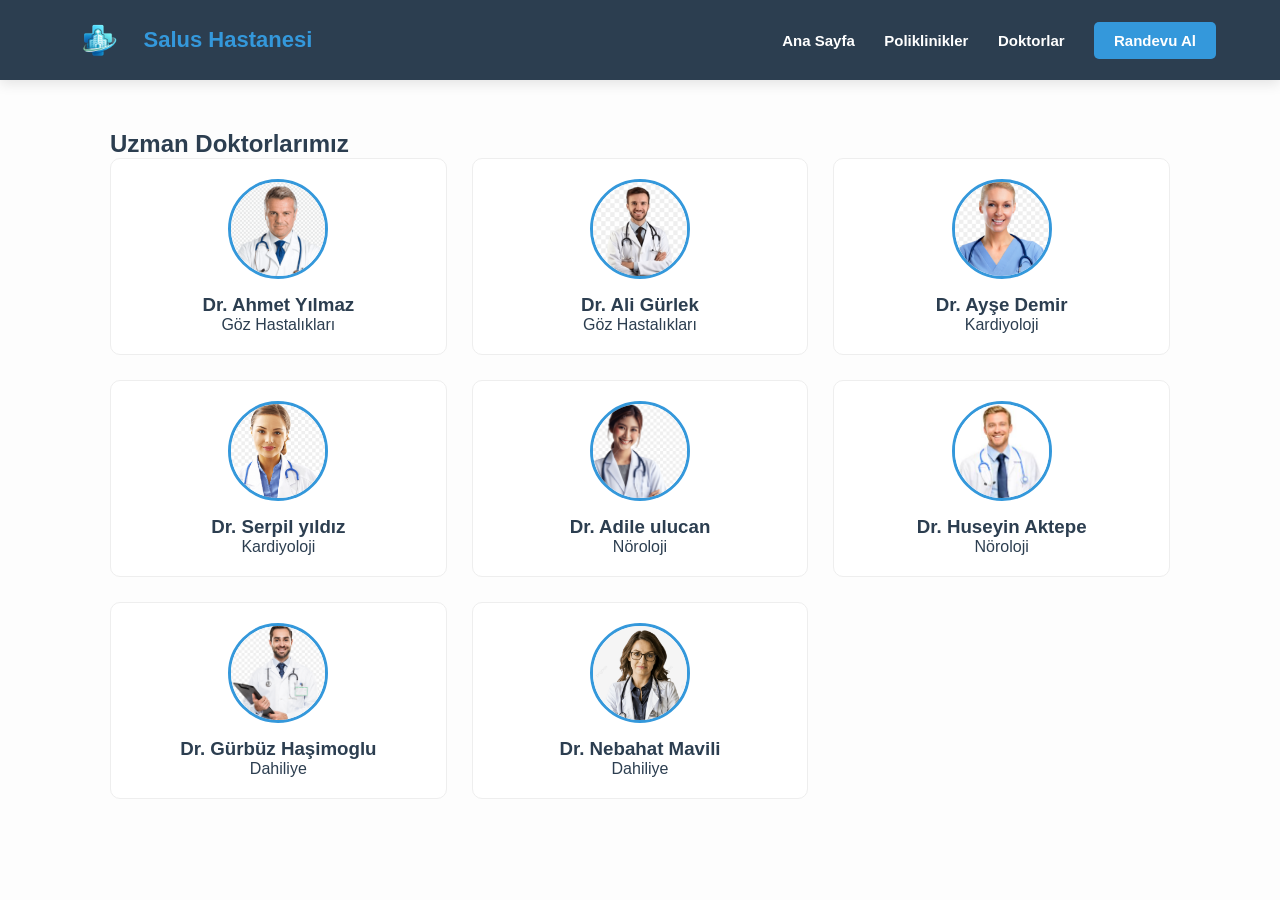
==== html/doktorlar.html @ 82449699 "Yeni özellikler eklendi" ====
<!DOCTYPE html>
<html lang="tr">

<head>
    <meta charset="UTF-8">
    <title>Kadro | Salus Hastanesi</title>
    <link rel="stylesheet" href="../Style.css/common.css">
    <link rel="stylesheet" href="../Style.css/tables.css">
</head>

<body>
    <div id="loading-bar" role="progressbar" aria-label="Sayfa içeriği yükleniyor"> </div>
    <nav>
        <div class="nav-container">
            <div class="logo"><img src="../photo/ChatGPT Image 23 Nis 2026 17_05_33.png" alt="Logo" class="logo-img">
                Salus Hastanesi</div>
            <div class="menu-links">
                <a href="index.html">Ana Sayfa</a>
                <a href="poliklinikler.html">Poliklinikler</a>
                <a href="doktorlar.html">Doktorlar</a>
                <a href="randevu.html" class="btn" style="padding: 10px 20px">Randevu Al</a>
            </div>
        </div>
    </nav>

    <div class="container">
        <h2 id="page-title">Uzman Doktorlarımız</h2>
        <div class="doctor-grid" id="doctor-container">
            <div class="doctor-card göz">
                <div class="dr-image"><img src="../photo/doktor e1.png" alt="Göz Hastalıkları Dr. Ahmet Yılmaz">
                </div>
                <h3>Dr. Ahmet Yılmaz</h3>
                <p class="dr-dept">Göz Hastalıkları</p>
            </div>
            <div class="doctor-card göz">
                <div class="dr-image"><img src="../photo/doktor e2.png" alt="Göz Hastalıkları Dr. Ali Gürlek"></div>
                <h3>Dr. Ali Gürlek</h3>
                <p class="dr-dept">Göz Hastalıkları</p>
            </div>
            <div class="doctor-card kardiyo">
                <div class="dr-image"><img src="../photo/doktor k1.png" alt="Kardiyoloji Dr. Ayşe Demir"></div>
                <h3>Dr. Ayşe Demir</h3>
                <p class="dr-dept">Kardiyoloji</p>
            </div>
            <div class="doctor-card kardiyo">
                <div class="dr-image"><img src="../photo/doktor k2.png" alt="Kardiyoloji Dr. Serpil yıldız"></div>
                <h3>Dr. Serpil yıldız</h3>
                <p class="dr-dept">Kardiyoloji</p>
            </div>
            <div class="doctor-card Nöroloji">
                <div class="dr-image"><img src="../photo/doktor k3.png" alt="Nöroloji Dr. Adile ulucan"></div>
                <h3>Dr. Adile ulucan</h3>
                <p class="dr-dept">Nöroloji</p>
            </div>
            <div class="doctor-card Nöroloji">
                <div class="dr-image"><img src="../photo/doktor e3.png" alt="Nöroloji Dr. Huseyin Aktepe"></div>
                <h3>Dr. Huseyin Aktepe</h3>
                <p class="dr-dept">Nöroloji</p>
            </div>
            <div class="doctor-card Dahiliye">
                <div class="dr-image"><img src="../photo/doktore e4.png" alt="Dahiliye Dr. Gürbüz Haşimoglu"></div>
                <h3>Dr. Gürbüz Haşimoglu</h3>
                <p class="dr-dept">Dahiliye</p>
            </div>
            <div class="doctor-card Dahiliye">
                <div class="dr-image"><img src="../photo/doktor k4.png" alt="Dahiliye Dr. Nebahat Mavili"></div>
                <h3>Dr. Nebahat Mavili</h3>
                <p class="dr-dept">Dahiliye</p>
            </div>
        </div>
    </div>
    <div id="custom-popup" class="popup-hidden">
        <div class="popup-content">
            <p>⚠️ Salus Hastanesi Bilgi Güvenliği Sistemi</p>
            <span>Bu sitedeki içerikler kopyalanamaz.</span>
            <button onclick="closePopup()">Anladım</button>
        </div>
    </div>
    <script src="../js/script.js"></script>
</body>

</html>
---- Style.css/common.css ----
/* --- 1. SIFIRLAMA VE TEMEL AYARLAR --- */
* {
    margin: 0;
    padding: 0;
    box-sizing: border-box;
    font-family: 'Segoe UI', Tahoma, Geneva, Verdana, sans-serif;
}

body {
    background: #fdfdfd;
    color: #2c3e50;
    /* Kaydırma sorunu devam ederse buraya overflow-y: auto !important; ekleyebilirsin */
}

/* --- 2. NAVİGASYON (ÜST BAR) --- */
nav {
    background: #2c3e50;
    height: 80px;
    display: flex;
    align-items: center;
    position: sticky;
    top: 0;
    z-index: 1000;
    box-shadow: 0 4px 12px rgba(0, 0, 0, 0.1);
}

.nav-container {
    display: flex;
    justify-content: space-between;
    align-items: center;
    width: 100%;
    padding: 0 5%;
    max-width: 1400px;
    margin: 0 auto;
}

.logo {
    display: flex;
    align-items: center;
    gap: 12px;
    color: #3498db;
    font-size: 22px;
    font-weight: 800;
    text-decoration: none;
}

.logo-img {
    height: 45px;
    width: auto;
    object-fit: contain;
}

.menu-links a {
    color: #fff;
    text-decoration: none;
    margin-left: 25px;
    font-weight: 600;
    font-size: 15px;
    transition: 0.3s ease;
}

.menu-links a:hover {
    color: #3498db;
}

/* --- 3. KURUMSAL FOOTER --- */
footer {
    background: #1a252f;
    color: #fff;
    padding: 70px 8% 30px;
    margin-top: 0 !important;
    border-top: none;
}

.footer-container {
    display: flex;
    justify-content: space-between;
    flex-wrap: wrap;
    gap: 50px;
    max-width: 1300px;
    margin: 0 auto;
}

.footer-section {
    flex: 1;
    min-width: 280px;
}

.footer-section h3 {
    color: #3498db;
    margin-bottom: 25px;
    font-size: 1.3rem;
    font-weight: 700;
}

.footer-section p {
    margin-bottom: 15px;
    font-size: 0.95rem;
    line-height: 1.6;
    color: #ecf0f1;
}

.footer-links {
    list-style: none;
}

.footer-links li {
    margin-bottom: 12px;
}

.footer-links a {
    color: #ecf0f1;
    text-decoration: none;
    opacity: 0.8;
    font-size: 0.95rem;
    transition: 0.3s;
}

.footer-links a:hover {
    opacity: 1;
    color: #3498db;
    padding-left: 5px;
}

/* Şikayet ve Öneri Formu */
.feedback-area form {
    display: flex;
    flex-direction: column;
    gap: 12px;
}

.feedback-area input,
.feedback-area textarea {
    width: 100%;
    padding: 12px;
    border-radius: 4px;
    border: none;
    background: #2c3e50;
    color: #fff;
    font-size: 14px;
    outline: none;
}

.btn-footer {
    width: 100%;
    background: #3498db;
    color: #fff;
    border: none;
    padding: 14px;
    font-size: 1rem;
    font-weight: bold;
    cursor: pointer;
    border-radius: 4px;
}

.footer-bottom {
    text-align: center;
    margin-top: 50px;
    padding-top: 25px;
    border-top: 1px solid rgba(255, 255, 255, 0.1);
    font-size: 13px;
    color: #bdc3c7;
}

.btn {
    display: inline-block;
    padding: 12px 28px;
    background-color: #3498db;
    color: #ffffff !important;
    text-decoration: none;
    font-weight: 700;
    border-radius: 5px;
    cursor: pointer;
}

/* Popup Tasarımı */
#custom-popup {
    position: fixed;
    top: 50%;
    left: 50%;
    transform: translate(-50%, -50%);
    background: white;
    padding: 25px;
    border-radius: 12px;
    box-shadow: 0 10px 40px rgba(0, 0, 0, 0.3);
    z-index: 9999;
    text-align: center;
    border-top: 5px solid #3498db;
}

.popup-hidden {
    display: none;
}

/* --- ERİŞİLEBİLİRLİK İÇİN ODAK ÇERÇEVESİ (Hoca sorarsa eklersin) --- */
:focus {
    outline: 3px solid #3498db;
    outline-offset: 2px;
}
---- Style.css/tables.css ----
.container {
    max-width: 1100px;
    margin: 50px auto;
    padding: 0 20px;
}

.styled-table {
    width: 100%;
    border-collapse: collapse;
    background: #fff;
    box-shadow: 0 5px 15px rgba(0, 0, 0, 0.1);
}

.styled-table th {
    background: #3498db;
    color: #fff;
    padding: 15px;
    text-align: left;
}

.styled-table td {
    padding: 15px;
    border-bottom: 1px solid #eee;
}

/* Doktor Kartları */
.doctor-grid {
    display: grid;
    grid-template-columns: repeat(auto-fill, minmax(250px, 1fr));
    gap: 25px;
}

.doctor-card {
    background: #fff;
    padding: 20px;
    border-radius: 10px;
    text-align: center;
    border: 1px solid #eee;
}

.dr-image {
    width: 100px;
    height: 100px;
    border-radius: 50%;
    margin: 0 auto 15px;
    overflow: hidden;
    border: 3px solid #3498db;
}

.dr-image img {
    width: 100%;
    height: 100%;
    object-fit: cover;
}
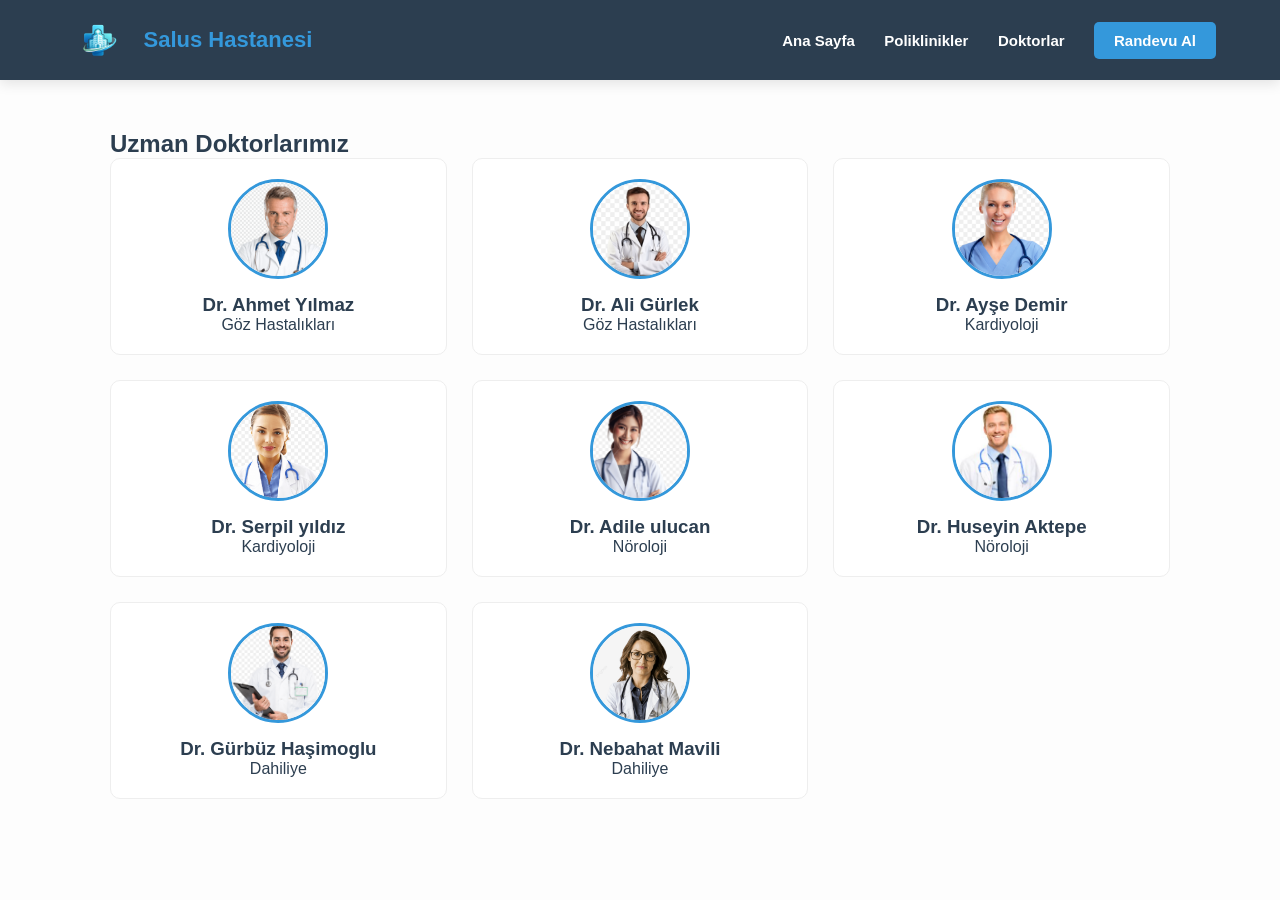
==== commit 4567c71c: "index.html güncellendi" ====
--- a/html/doktorlar.html
+++ b/html/doktorlar.html
@@ -15,7 +15,7 @@
             <div class="logo"><img src="../photo/ChatGPT Image 23 Nis 2026 17_05_33.png" alt="Logo" class="logo-img">
                 Salus Hastanesi</div>
             <div class="menu-links">
-                <a href="index.html">Ana Sayfa</a>
+                <a href="../index.html">Ana Sayfa</a>
                 <a href="poliklinikler.html">Poliklinikler</a>
                 <a href="doktorlar.html">Doktorlar</a>
                 <a href="randevu.html" class="btn" style="padding: 10px 20px">Randevu Al</a>
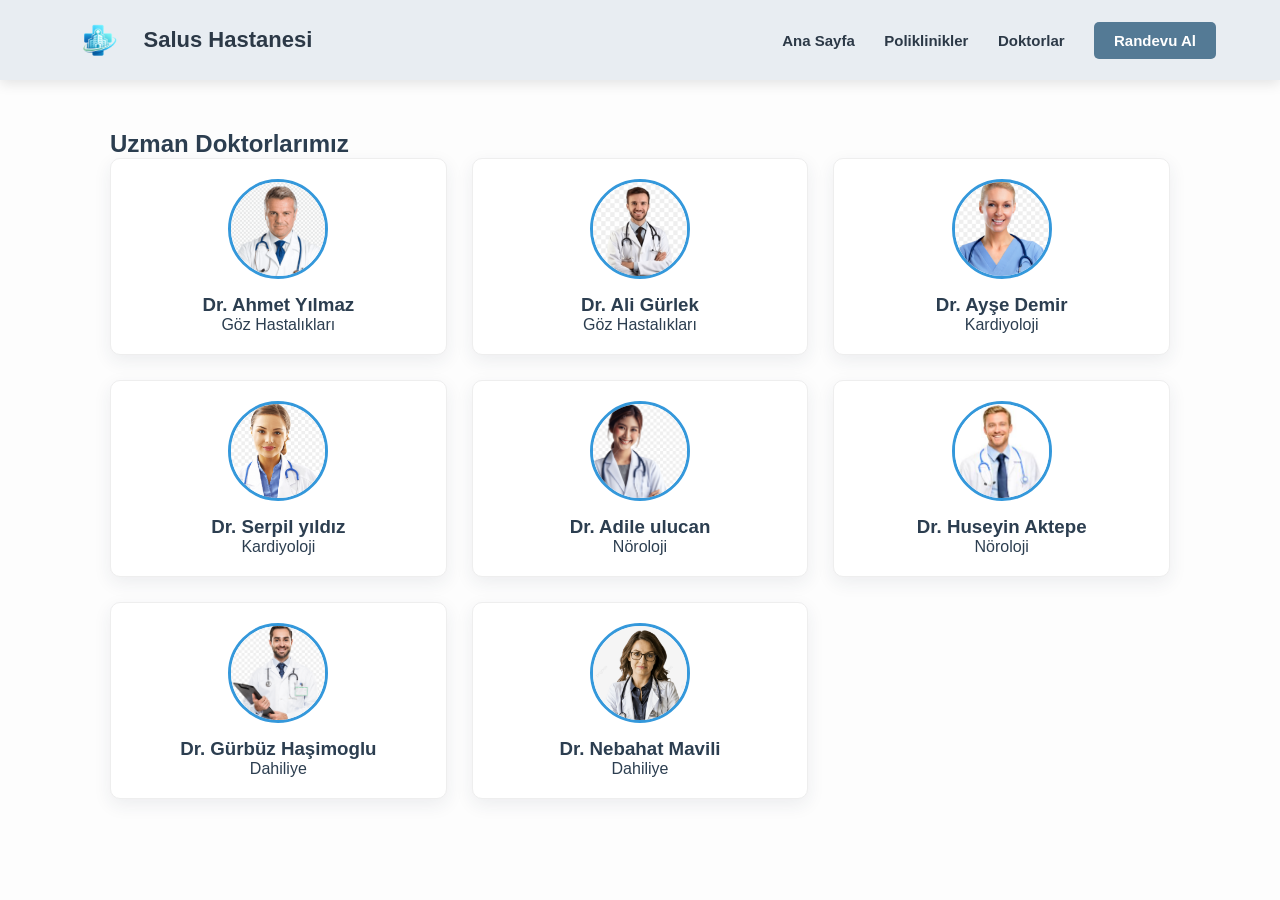
==== commit 1cf34c00: "doktorlara ozgecmis sekmesi eklendi Co-authored-by: Copilot <copilot@github.com>" ====
--- a/html/doktorlar.html
+++ b/html/doktorlar.html
@@ -26,43 +26,43 @@
     <div class="container">
         <h2 id="page-title">Uzman Doktorlarımız</h2>
         <div class="doctor-grid" id="doctor-container">
-            <div class="doctor-card göz">
+            <div class="doctor-card göz" tabindex="0">
                 <div class="dr-image"><img src="../photo/doktor e1.png" alt="Göz Hastalıkları Dr. Ahmet Yılmaz">
                 </div>
                 <h3>Dr. Ahmet Yılmaz</h3>
                 <p class="dr-dept">Göz Hastalıkları</p>
             </div>
-            <div class="doctor-card göz">
+            <div class="doctor-card göz" tabindex="1">
                 <div class="dr-image"><img src="../photo/doktor e2.png" alt="Göz Hastalıkları Dr. Ali Gürlek"></div>
                 <h3>Dr. Ali Gürlek</h3>
                 <p class="dr-dept">Göz Hastalıkları</p>
             </div>
-            <div class="doctor-card kardiyo">
+            <div class="doctor-card kardiyo" tabindex="2">
                 <div class="dr-image"><img src="../photo/doktor k1.png" alt="Kardiyoloji Dr. Ayşe Demir"></div>
                 <h3>Dr. Ayşe Demir</h3>
                 <p class="dr-dept">Kardiyoloji</p>
             </div>
-            <div class="doctor-card kardiyo">
+            <div class="doctor-card kardiyo" tabindex="3">
                 <div class="dr-image"><img src="../photo/doktor k2.png" alt="Kardiyoloji Dr. Serpil yıldız"></div>
                 <h3>Dr. Serpil yıldız</h3>
                 <p class="dr-dept">Kardiyoloji</p>
             </div>
-            <div class="doctor-card Nöroloji">
+            <div class="doctor-card Nöroloji" tabindex="4">
                 <div class="dr-image"><img src="../photo/doktor k3.png" alt="Nöroloji Dr. Adile ulucan"></div>
                 <h3>Dr. Adile ulucan</h3>
                 <p class="dr-dept">Nöroloji</p>
             </div>
-            <div class="doctor-card Nöroloji">
+            <div class="doctor-card Nöroloji" tabindex="5">
                 <div class="dr-image"><img src="../photo/doktor e3.png" alt="Nöroloji Dr. Huseyin Aktepe"></div>
                 <h3>Dr. Huseyin Aktepe</h3>
                 <p class="dr-dept">Nöroloji</p>
             </div>
-            <div class="doctor-card Dahiliye">
+            <div class="doctor-card Dahiliye" tabindex="6">
                 <div class="dr-image"><img src="../photo/doktore e4.png" alt="Dahiliye Dr. Gürbüz Haşimoglu"></div>
                 <h3>Dr. Gürbüz Haşimoglu</h3>
                 <p class="dr-dept">Dahiliye</p>
             </div>
-            <div class="doctor-card Dahiliye">
+            <div class="doctor-card Dahiliye" tabindex="7">
                 <div class="dr-image"><img src="../photo/doktor k4.png" alt="Dahiliye Dr. Nebahat Mavili"></div>
                 <h3>Dr. Nebahat Mavili</h3>
                 <p class="dr-dept">Dahiliye</p>
@@ -76,6 +76,21 @@
             <button onclick="closePopup()">Anladım</button>
         </div>
     </div>
+    <!-- Doktor detay modal -->
+    <div id="doctor-modal" class="modal-hidden">
+        <div class="modal-overlay" id="modal-overlay"></div>
+        <div class="modal-content" role="dialog" aria-modal="true" aria-labelledby="modal-title">
+            <button class="modal-close" id="modal-close" aria-label="Kapat">&times;</button>
+            <div class="modal-body">
+                <div class="modal-image"><img src="" alt="Doktor fotoğrafı"></div>
+                <div class="modal-info">
+                    <h2 id="modal-title"></h2>
+                    <p id="modal-dept" class="dr-dept"></p>
+                    <p id="modal-bio"></p>
+                </div>
+            </div>
+        </div>
+    </div>
     <script src="../js/script.js"></script>
 </body>
 
--- a/Style.css/common.css
+++ b/Style.css/common.css
@@ -14,7 +14,7 @@
 
 /* --- 2. NAVİGASYON (ÜST BAR) --- */
 nav {
-    background: #2c3e50;
+    background: #E8EDF2;
     height: 80px;
     display: flex;
     align-items: center;
@@ -38,7 +38,7 @@
     display: flex;
     align-items: center;
     gap: 12px;
-    color: #3498db;
+    color: #2C3947;
     font-size: 22px;
     font-weight: 800;
     text-decoration: none;
@@ -51,7 +51,7 @@
 }
 
 .menu-links a {
-    color: #fff;
+    color: #2C3947;
     text-decoration: none;
     margin-left: 25px;
     font-weight: 600;
@@ -60,7 +60,7 @@
 }
 
 .menu-links a:hover {
-    color: #3498db;
+    color: #547A95;
 }
 
 /* --- 3. KURUMSAL FOOTER --- */
@@ -87,7 +87,7 @@
 }
 
 .footer-section h3 {
-    color: #3498db;
+    color: #C2A56D;
     margin-bottom: 25px;
     font-size: 1.3rem;
     font-weight: 700;
@@ -118,7 +118,7 @@
 
 .footer-links a:hover {
     opacity: 1;
-    color: #3498db;
+    color: #C2A56D;
     padding-left: 5px;
 }
 
@@ -143,7 +143,7 @@
 
 .btn-footer {
     width: 100%;
-    background: #3498db;
+    background: #547A95;
     color: #fff;
     border: none;
     padding: 14px;
@@ -165,7 +165,7 @@
 .btn {
     display: inline-block;
     padding: 12px 28px;
-    background-color: #3498db;
+    background-color: #547A95;
     color: #ffffff !important;
     text-decoration: none;
     font-weight: 700;
@@ -185,7 +185,7 @@
     box-shadow: 0 10px 40px rgba(0, 0, 0, 0.3);
     z-index: 9999;
     text-align: center;
-    border-top: 5px solid #3498db;
+    border-top: 5px solid #547A95;
 }
 
 .popup-hidden {
--- a/Style.css/tables.css
+++ b/Style.css/tables.css
@@ -36,6 +36,91 @@
     border-radius: 10px;
     text-align: center;
     border: 1px solid #eee;
+    box-shadow: 0 6px 18px rgba(44, 57, 71, 0.08);
+    transition: box-shadow 200ms ease, transform 200ms ease;
+}
+
+.doctor-card:hover {
+    box-shadow: 0 14px 36px rgba(44, 57, 71, 0.12);
+    transform: translateY(-6px);
+}
+
+#doctor-modal.modal-hidden {
+    display: none !important;
+}
+
+#doctor-modal {
+    position: fixed;
+    inset: 0;
+    display: flex;
+    align-items: center;
+    justify-content: center;
+    z-index: 9999;
+}
+
+.modal-overlay {
+    position: absolute;
+    inset: 0;
+    background: rgba(0, 0, 0, 0.6);
+    backdrop-filter: blur(2px);
+}
+
+.modal-content {
+    position: relative;
+    background: #fff;
+    padding: 22px;
+    border-radius: 12px;
+    max-width: 800px;
+    width: 92%;
+    box-shadow: 0 20px 60px rgba(0, 0, 0, 0.25);
+    z-index: 10000;
+}
+
+.modal-close {
+    position: absolute;
+    top: 8px;
+    right: 10px;
+    background: transparent;
+    border: none;
+    font-size: 28px;
+    line-height: 1;
+    cursor: pointer;
+}
+
+.modal-body {
+    display: flex;
+    gap: 18px;
+    align-items: flex-start;
+}
+
+.modal-image img {
+    width: 140px;
+    height: 140px;
+    object-fit: cover;
+    border-radius: 10px;
+    border: 3px solid #3498db;
+}
+
+.modal-info h2 {
+    margin: 0 0 8px 0;
+}
+
+.modal-info p {
+    margin: 6px 0;
+    color: #333;
+}
+
+@media (max-width: 600px) {
+    .modal-body {
+        flex-direction: column;
+        align-items: center;
+        text-align: center;
+    }
+
+    .modal-image img {
+        width: 120px;
+        height: 120px;
+    }
 }
 
 .dr-image {
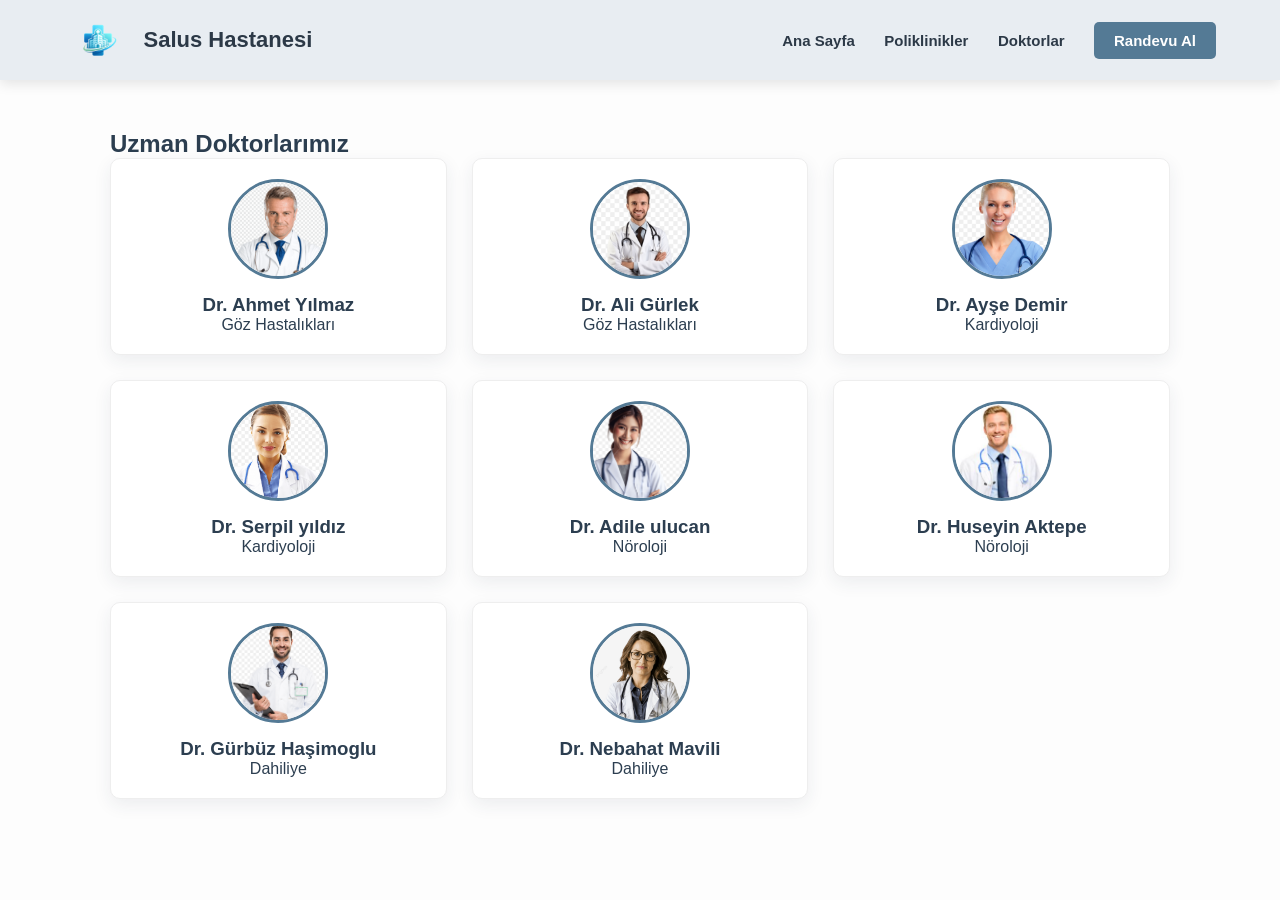
==== commit 3c02d344: "doktora ozgecmis eklendi Co-authored-by: Copilot <copilot@github.com>" ====
--- a/html/doktorlar.html
+++ b/html/doktorlar.html
@@ -86,7 +86,7 @@
                 <div class="modal-info">
                     <h2 id="modal-title"></h2>
                     <p id="modal-dept" class="dr-dept"></p>
-                    <p id="modal-bio"></p>
+                    <div id="modal-bio"></div>
                 </div>
             </div>
         </div>
--- a/Style.css/common.css
+++ b/Style.css/common.css
@@ -194,6 +194,6 @@
 
 /* --- ERİŞİLEBİLİRLİK İÇİN ODAK ÇERÇEVESİ (Hoca sorarsa eklersin) --- */
 :focus {
-    outline: 3px solid #3498db;
+    outline: 3px solid #547A95;
     outline-offset: 2px;
 }
--- a/Style.css/tables.css
+++ b/Style.css/tables.css
@@ -12,7 +12,7 @@
 }
 
 .styled-table th {
-    background: #3498db;
+    background: #547A95;
     color: #fff;
     padding: 15px;
     text-align: left;
@@ -98,7 +98,7 @@
     height: 140px;
     object-fit: cover;
     border-radius: 10px;
-    border: 3px solid #3498db;
+    border: 3px solid #547A95;
 }
 
 .modal-info h2 {
@@ -108,6 +108,21 @@
 .modal-info p {
     margin: 6px 0;
     color: #333;
+}
+
+.modal-section {
+    margin-top: 10px;
+}
+
+.modal-section ul {
+    margin: 6px 0 0 18px;
+    color: #333;
+}
+
+.modal-section strong {
+    display: block;
+    margin-bottom: 6px;
+    color: #2C3947;
 }
 
 @media (max-width: 600px) {
@@ -129,7 +144,7 @@
     border-radius: 50%;
     margin: 0 auto 15px;
     overflow: hidden;
-    border: 3px solid #3498db;
+    border: 3px solid #547A95;
 }
 
 .dr-image img {
